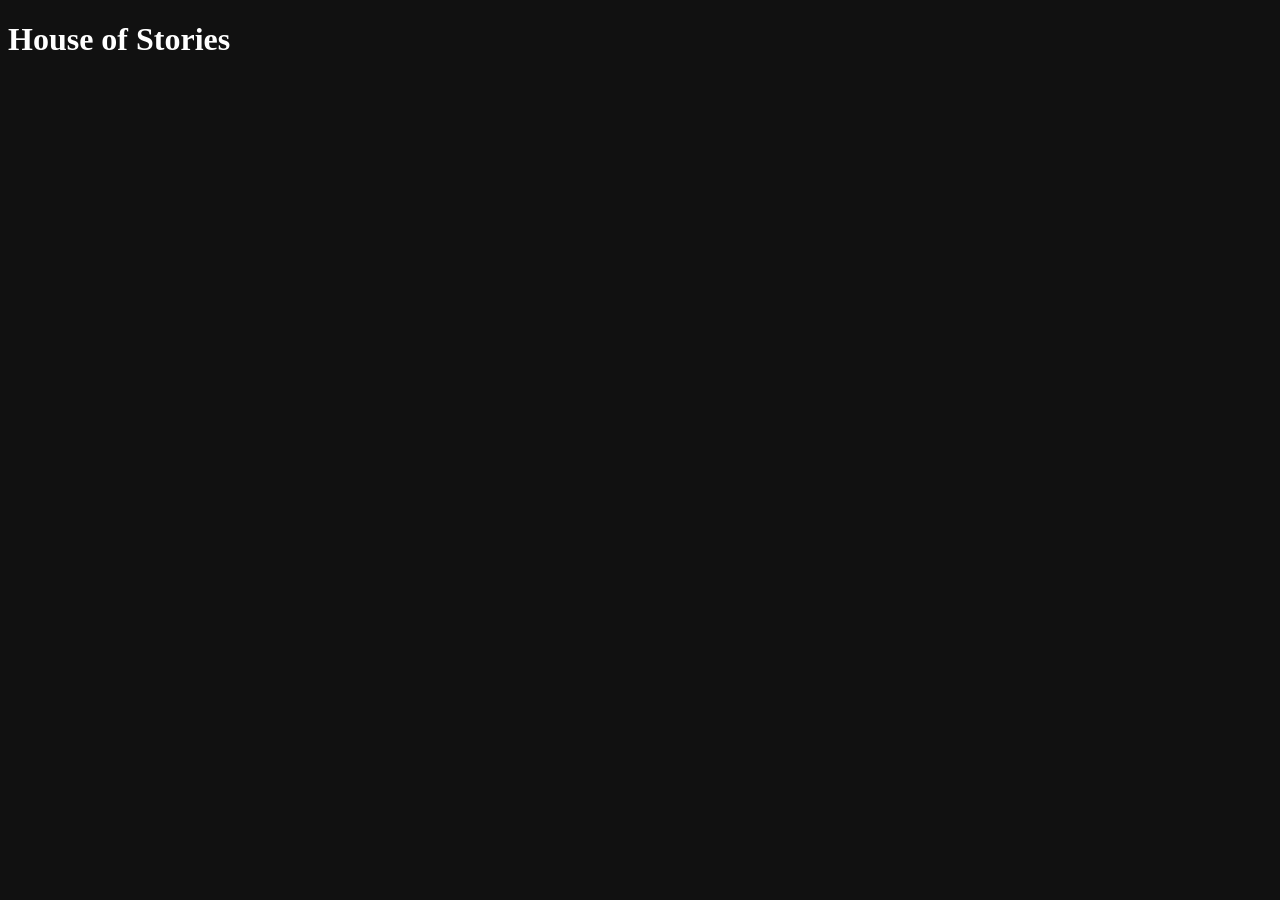
==== index.html @ 5167f4d7 "Project setup" ====
<!DOCTYPE html>
<html>
<head>
    <title>House of Stories</title>
    <link rel="stylesheet" href="style.css">
</head>

<body>

<h1>House of Stories</h1>

<script src="script.js"></script>

</body>

</html>
---- style.css ----
body{

background:#111;

color:white;

}
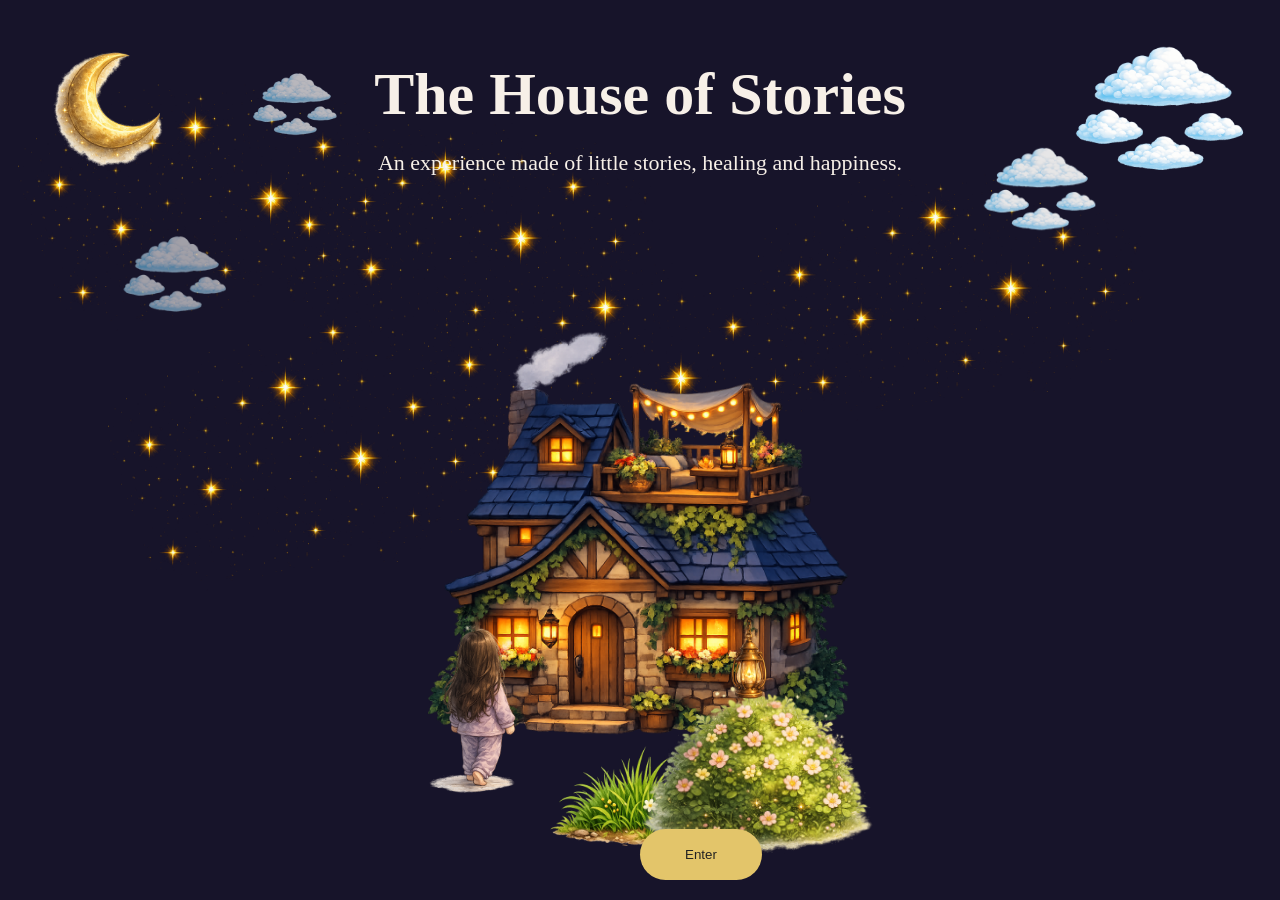
==== commit e8950763: "Completed House of Stories website" ====
--- a/index.html
+++ b/index.html
@@ -1,16 +1,70 @@
-<!DOCTYPE html>
-<html>
 <head>
-    <title>House of Stories</title>
-    <link rel="stylesheet" href="style.css">
+
+<title>House of Stories</title>
+
+<link rel="stylesheet" href="style.css">
+
 </head>
-
 <body>
 
-<h1>House of Stories</h1>
+<section id="outsideScene" class="outside-scene">
+     <img
+    id="cat_sleep"
+    class="cat"
+    src="assets/characters/cat_sleeping.png">
+
+    <img class="moon"
+         src="assets/effects/moon.png">
+
+    <img class="stars"
+         src="assets/effects/stars.png">
+    <img class="stars stars1" src="assets/effects/stars.png">
+
+    <img class="stars stars2" src="assets/effects/stars.png">
+
+    <img class="stars stars3" src="assets/effects/stars.png">
+
+    <img class="stars stars4" src="assets/effects/stars.png">
+
+    <!-- <img class="clouds"
+         src="assets/effects/clouds.png"> -->
+    <img class="cloud cloud1" src="assets/effects/clouds.png">
+
+    <img class="cloud cloud2" src="assets/effects/clouds.png">
+
+    <img class="cloud cloud3" src="assets/effects/clouds.png">
+
+    <img class="cloud cloud4" src="assets/effects/clouds.png">
+    
+    <img class="house"
+         src="assets/objects/house.png">
+
+    <!-- <img class="tree"
+         src="assets/effects/tree.png"> -->
+
+    <img class="grass"
+         src="assets/effects/grass.png">
+
+    <img class="bush"
+         src="assets/effects/bush.png">
+
+    <img class="girl" id="girl"
+         src="assets/characters/girl1.png">
+     
+
+    <img class="lantern"
+         src="assets/objects/lantern.png">
+
+    <h1>The House of Stories</h1>
+
+    <p>
+        An experience made of little stories,
+        healing and happiness.
+    </p>
+    <button id="enterButton" class="main-button">Enter</button>
+
+</section>
 
 <script src="script.js"></script>
 
-</body>
-
-</html>+</body>
--- a/style.css
+++ b/style.css
@@ -1,7 +1,1258 @@
+/* ===========================
+   HOUSE OF STORIES COLORS
+=========================== */
+
+:root{
+
+    --bg-dark:#17142A;
+
+    --bg-light:#2A2545;
+
+    --cream:#F7F0E8;
+
+    --gold:#E3C56A;
+
+    --brown:#8C6545;
+
+    --pink:#E8A9B5;
+
+    --green:#8FB98B;
+    --speed-fast:.2s;
+
+    --speed-normal:.4s;
+
+    --speed-slow:.8s;
+}
+*{
+
+    margin:0;
+
+    padding:0;
+
+    box-sizing:border-box;
+
+}
 body{
-
-background:#111;
-
-color:white;
-
+    background: var(--bg-dark);
+    color: var(--cream);
+}
+.container{
+
+    text-align:center;
+
+}
+.outside-scene h1{
+
+    position:absolute;
+
+    top:60px;
+
+    left:50%;
+
+    transform:translateX(-50%);
+
+    color:var(--cream);
+
+    font-size:60px;
+
+}
+.outside-scene p{
+
+    position:absolute;
+
+    top:150px;
+
+    left:50%;
+
+    transform:translateX(-50%);
+
+    font-size:22px;
+
+}
+.main-button{
+
+    position:absolute;
+
+    bottom:20px;
+
+    left:50%;
+
+    background:var(--gold);
+
+    color:#222;
+
+    border:none;
+
+    padding:18px 45px;
+
+    border-radius:50px;
+
+    cursor:pointer;
+    transition:
+    transform .25s ease,
+    opacity .25s ease;
+    
+}
+.main-button:hover{
+
+    transform:scale(1.05);
+    opacity: 0.7;
+
+}
+.card{
+
+    background:var(--bg-light);
+
+    border-radius:20px;
+
+    padding:20px;
+
+    border:2px solid rgba(255,255,255,.08);
+
+    box-shadow:0 8px 25px rgba(0,0,0,.3);
+
+}
+.outside-scene{
+
+    position:relative;
+
+    width:100%;
+
+    height:100vh;
+
+    overflow:hidden;
+
+    background:#17142A;
+    transition:opacity 1.5s ease;
+}
+.moon{
+
+    position:absolute;
+
+    width:170px;
+
+    top:25px;
+
+    left:25px;
+
+}
+.stars{
+
+    position:absolute;
+
+    width:400px;
+
+}
+.stars1{
+
+    top:40px;
+    width: 520px;
+    left:250px;
+
+}
+.stars2{
+
+    top:90px;
+    width: 520px;
+    right:120px;
+
+}
+.stars3{
+
+    top:260px;
+    width: 520px;
+    left:90px;
+
+}
+.stars4{
+
+    top:180px;
+    width: 520px;
+    right:450px;
+
+}
+.cloud{
+
+    position:absolute;
+
+}
+.cloud1{
+
+    width:180px;
+
+    top:20px;
+
+    right:30px;
+
+}
+.cloud2{
+
+    width:120px;
+
+    top:130px;
+
+    right:180px;
+
+    opacity:.9;
+
+}
+.cloud3{
+
+    width:90px;
+
+    top:60px;
+
+    left:250px;
+
+    opacity:.7;
+
+}
+.cloud4{
+
+    width:110px;
+
+    top:220px;
+
+    left:120px;
+
+    opacity:.6;
+
+}
+
+.house{
+
+    position:absolute;
+
+    width:450px;
+
+    bottom:120px;
+
+    left:50%;
+
+    transform:translateX(-50%);
+
+}
+.girl{
+
+    position:absolute;
+
+    width:190px;
+
+    bottom:95px;
+
+    left:30%;
+    transition:left 2s ease;
+}
+.cat{
+
+    position:absolute;
+
+    width:90px;
+
+    bottom:95px;
+    transition:left 2s ease;
+    left:53%;
+    
+}
+.lantern{
+
+    position:absolute;
+
+    width:90px;
+
+    bottom:190px;
+
+    left:55%;
+
+}
+.grass{
+
+    position:absolute;
+
+    width:200px;
+
+    left:50%;
+
+    bottom:0;
+
+    transform:translateX(-50%);
+
+}
+.bush{
+
+    position:absolute;
+
+    width:250px;
+
+    bottom:10;
+
+    right:400px;
+
+}
+/* .tree{
+
+    width:220px;
+
+    left:40px;
+
+    bottom:40px;
+
+} */
+.hall-scene{
+
+    position:relative;
+
+    width:100%;
+
+    height:100vh;
+
+    overflow:hidden;
+
+}
+.hall-background{
+
+    position:absolute;
+
+    width:100%;
+
+    height:100%;
+
+    object-fit:cover;
+
+}
+.hall-girl{
+
+    position:absolute;
+
+    width:470px;
+
+    bottom:0px;
+
+    left:35%;
+
+}
+.hall-cat{
+
+    position:absolute;
+
+    width:180px;
+
+    bottom:70px;
+
+    left:52%;
+
+}
+.window{
+
+    position:absolute;
+
+    width:160px;
+
+    left:0px;
+
+    top:210px;
+
+    cursor:pointer;
+
+    transition:.3s;
+
+}
+
+.bookshelf{
+
+    position:absolute;
+
+    width:320px;
+
+    left:350px;
+
+    bottom:170px;
+
+}
+.plant{
+
+    position:absolute;
+
+    width:140px;
+
+    right:180px;
+
+    bottom:180px;
+
+}
+.radio{
+
+    position:absolute;
+
+    width:320px;
+
+    right:280px;
+
+    bottom:160px;
+
+}
+.teddy{
+
+    position:absolute;
+
+    width:110px;
+
+    left:260px;
+
+    bottom:80px;
+
+}
+.cake{
+
+    position:absolute;
+
+    width:150px;
+
+    left:130px;
+
+    bottom:260px;
+
+}
+.bookshelf,
+.window,
+.radio,
+.plant,
+.teddy,
+.cake{
+
+    cursor:pointer;
+
+    transition:transform .25s ease;
+
+}
+
+.bookshelf:hover,
+.window:hover,
+.radio:hover,
+.plant:hover,
+.teddy:hover,
+.cake:hover{
+
+    transform:scale(1.05);
+
+}
+.overlay{
+
+    position:absolute;
+
+    inset:0;
+
+    background:rgba(0,0,0,.55);
+
+    display:flex;
+
+    justify-content:center;
+
+    align-items:center;
+
+    z-index:100;
+
+}
+.hidden{
+
+    display:none;
+
+}
+.paper-image{
+
+    width:100%;
+
+}
+
+.paper-note{
+
+    position:relative;
+
+    width:620px;
+
+}
+.paper-text{
+
+    position:absolute;
+
+    inset:0;
+
+    display:flex;
+
+    flex-direction:column;
+
+    justify-content:center;
+
+    align-items:center;
+
+    text-align:center;
+
+    padding:70px;
+    color: rgb(0,0,0);
+
+}
+
+.books-image{
+
+    width:420px;
+
+}
+.books-menu{
+
+    display:flex;
+
+    justify-content:center;
+
+    align-items:center;
+
+    gap:40px;
+
+}
+.letters-menu{
+
+    display:flex;
+
+    flex-direction:column;
+
+    gap:15px;
+
+}
+.letters-menu button{
+
+    width:150px;
+
+    padding:12px;
+
+    border:none;
+
+    border-radius:15px;
+
+    background:#E3C56A;
+
+    cursor:pointer;
+
+    font-size:18px;
+
+    transition:.25s;
+
+}
+.letters-menu button:hover{
+
+    transform:scale(1.05);
+
+}
+#letterContent{
+
+    white-space: pre-line;
+
+}
+.room-menu{
+
+    position:absolute;
+
+    right:25px;
+
+    top:50%;
+
+    transform:translateY(-50%);
+
+    display:flex;
+
+    flex-direction:column;
+
+    gap:15px;
+
+    z-index:50;
+
+}
+.room-menu button{
+
+    width:170px;
+
+    padding:14px;
+
+    border:none;
+
+    border-radius:15px;
+
+    background:#8C6545;
+
+    color:#F7F0E8;
+
+    font-size:18px;
+
+    cursor:pointer;
+
+    transition:.25s;
+
+}
+.room-menu button:hover{
+
+    transform:translateX(-8px);
+
+    background:#A5744E;
+
+}
+.stars-scene{
+
+    position:relative;
+
+    width:100%;
+
+    height:100vh;
+
+    overflow:hidden;
+
+    background:#090B18;
+
+}
+.moon{
+
+    position:absolute;
+
+    width:160px;
+
+    top:30px;
+
+    left:30px;
+
+}
+.hall-girl{
+
+    position:absolute;
+
+    width:450px;
+
+    bottom:0;
+
+    left:40%;
+
+}
+.hall-cat{
+
+    position:absolute;
+
+    width:170px;
+
+    bottom:70px;
+
+    left:57%;
+
+}
+.jar{
+
+    position:absolute;
+
+    width:320px;
+
+    bottom:90px;
+
+    left:32%;
+
+}
+.star{
+
+    position:absolute;
+
+    width:140px;
+
+}
+.star1{
+
+    top:60px;
+    left:180px;
+
+}
+
+.star2{
+
+    top:150px;
+    left:500px;
+
+}
+
+.star3{
+
+    top:0px;
+    right:220px;
+
+}
+
+.star4{
+
+    top:280px;
+    left:260px;
+
+}
+
+.star5{
+
+    top:220px;
+    right:120px;
+
+}
+
+.star6{
+
+    top:0px;
+    left:650px;
+
+}
+@keyframes float{
+
+    0%{
+
+        transform:translateY(0px);
+
+    }
+
+    50%{
+
+        transform:translateY(-12px);
+
+    }
+
+    100%{
+
+        transform:translateY(0px);
+
+    }
+
+}
+.star1{
+    
+    animation-duration:3s;
+
+}
+
+.star2{
+
+    animation-duration:4s;
+
+}
+
+.star3{
+
+    animation-duration:2.7s;
+
+}
+
+.star4{
+
+    animation-duration:3.8s;
+
+}
+
+.star5{
+
+    animation-duration:2.5s;
+
+}
+
+.star6{
+
+    animation-duration:4.2s;
+
+}
+.stars,.star1,.star2,.star3,.star4,.star5,.star6{
+    width: 420px;
+}
+.star-counter{
+
+    position:absolute;
+
+    left:40.8%;
+
+    bottom:190px;
+
+    font-size:34px;
+
+    color:white;
+
+    font-weight:bold;
+
+}
+.star-counter{
+    color: #090B18;
+}
+.finish-button{
+
+    position:absolute;
+
+    bottom:40px;
+
+    right:40px;
+
+    padding:15px 35px;
+
+    border:none;
+
+    border-radius:40px;
+
+    background:#E3C56A;
+
+    cursor:pointer;
+
+}
+.constellation{
+
+    position:absolute;
+
+    width:420px;
+
+    top:120px;
+
+    left:50%;
+
+    transform:translateX(-50%);
+
+}
+#gameScene{
+
+    transition:opacity .8s ease;
+
+}
+body{
+
+    background: var(--bg-dark);
+    color: var(--cream);
+
+    opacity:1;
+
+    transition:opacity 1s ease;
+
+}
+
+.drama-scene{
+
+    position:relative;
+
+    width:100%;
+
+    height:100vh;
+
+    overflow:hidden;
+
+    background:#E8DCC7;
+
+}
+.cupboard{
+
+    position:absolute;
+
+    width:220px;
+
+    cursor:pointer;
+
+    transition:.3s;
+
+}
+
+.cupboard:hover{
+
+    transform:scale(1.05);
+
+}
+.cupboard1{
+
+    top:180px;
+    left:23%;
+
+}
+
+.cupboard2{
+
+    top:180px;
+    right:23%;
+
+}
+
+.cupboard3{
+
+    bottom:120px;
+    left:23%;
+
+}
+
+.cupboard4{
+
+    bottom:120px;
+    right:23%;
+
+}
+.drama-scene h1{
+
+    position:absolute;
+
+    top:40px;
+
+    left:50%;
+
+    transform:translateX(-50%);
+
+    color:#6B4423;
+
+}
+.drama-photo{
+
+    width:300px;
+
+    border-radius:0px;
+
+    margin-bottom:25px;
+
+}
+.answer-row{
+
+    display:flex;
+
+    gap:15px;
+
+    align-items:center;
+
+    margin-top:20px;
+
+}
+
+.drama-paper-text{
+
+    display:flex;
+
+    flex-direction:column;
+
+    align-items:center;
+
+    justify-content:center;
+
+}
+.submit-button{
+
+    padding:14px 28px;
+
+    border:none;
+
+    border-radius:14px;
+
+    background:#E3C56A;
+
+    font-size:18px;
+
+}
+.drama-paper-text h2{
+    color:#3F2A18;
+    font-size:34px;
+
+    margin-top:0px;
+
+    margin-bottom:20px;
+
+}
+.drama-paper-text input{
+
+    width:320px;
+
+    padding:15px;
+
+    font-size:22px;
+
+    margin-top:20px;
+
+}
+.drama-card{
+
+    position:absolute;
+
+    left:50%;
+
+    top:50%;
+
+    transform:translate(-50%,-50%);
+
+    background:#f8f1e7;
+
+    border-radius:20px;
+
+    padding:40px;
+
+    display:flex;
+
+    flex-direction:column;
+
+    align-items:center;
+
+    justify-content:center;
+
+    gap:25px;
+
+}
+#answer{
+
+    width:300px;
+
+    padding:14px;
+
+    font-size:20px;
+
+    border:none;
+
+    border-radius:14px;
+
+}
+#correctCard{
+
+    text-align:center;
+
+}
+
+#correctCard p{
+
+    position:static;
+
+    transform:none;
+
+    color:#3F2A18;
+
+    font-size:22px;
+
+    margin:20px 0;
+
+}
+
+/* ===========================
+   ROOFTOP
+=========================== */
+
+.rooftop-scene{
+
+    position:relative;
+
+    width:100%;
+
+    height:100vh;
+
+    overflow:hidden;
+
+}
+
+.rooftop-background{
+
+    position:absolute;
+
+    width:100%;
+
+    height:100%;
+
+    object-fit:cover;
+
+}
+
+.rooftop-cat{
+
+    position:absolute;
+
+    width:170px;
+
+    bottom:95px;
+
+    left:50%;
+
+    transform:translateX(-50%);
+
+    cursor:pointer;
+
+    transition:.5s;
+
+}
+
+.rooftop-cat:hover{
+
+    transform:translateX(-50%) scaleX(-1) scale(1.05);
+
+}
+.rooftop-scene{
+
+    position:relative;
+
+    width:100%;
+
+    height:100vh;
+
+    overflow:hidden;
+
+}
+
+.rooftop-background{
+
+    position:absolute;
+
+    width:100%;
+
+    height:100%;
+
+    object-fit:cover;
+
+}
+.rooftop-cat{
+
+    position:absolute;
+    width:140px;
+    left:45%;
+    bottom:70px;
+    transform:translateX(-50%) scaleX(-1);
+
+}
+
+.rooftop-girl{
+
+    position:absolute;
+    width:300px;
+    left:45%;
+    bottom:0px;
+    transform:translateX(-50%);
+}
+.fade{
+
+    opacity:0;
+
+}
+.glow{
+
+    position:absolute;
+
+    inset:0;
+
+    background:radial-gradient(
+        circle,
+        rgba(255,245,180,.75),
+        rgba(255,245,180,0)
+    );
+
+    pointer-events:none;
+
+    animation:flash 1.2s ease;
+
+    z-index:5;
+
+}
+
+@keyframes flash{
+
+    0%{
+
+        opacity:0;
+
+        transform:scale(.7);
+
+    }
+
+    40%{
+
+        opacity:1;
+
+        transform:scale(1.2);
+
+    }
+
+    100%{
+
+        opacity:0;
+
+        transform:scale(2);
+
+    }
+
+}
+.birthday-note{
+
+    position:absolute;
+
+    top:60px;
+
+    left:50%;
+
+    transform:translateX(-50%);
+
+    width:620px;
+
+    padding:35px;
+
+    text-align:center;
+
+    background:rgba(250,245,235,.92);
+
+    color:#4B2E1D;
+
+    border-radius:25px;
+
+    box-shadow:0 0 30px rgba(255,220,120,.35);
+
+}
+
+.birthday-note h1{
+
+    font-size:48px;
+
+    margin-bottom:15px;
+
+}
+
+.birthday-note h2{
+
+    font-size:32px;
+
+    margin-bottom:25px;
+
+}
+
+.birthday-note p{
+
+    font-size:24px;
+
+    line-height:1.8;
+
+}
+.restart-button{
+
+    position:absolute;
+
+    right:40px;
+
+    bottom:35px;
+
+    padding:18px 40px;
+
+    border:none;
+
+    border-radius:40px;
+
+    background:#E3C56A;
+
+    color:#2d2d2d;
+
+    font-size:22px;
+
+    cursor:pointer;
+
+    transition:.3s;
+
+}
+
+.restart-button:hover{
+
+    transform:scale(1.05);
+
+}
+
+
+
+
+
+
+
+.drama-card.hidden{
+    display:none;
+}
+
+.hidden{
+    display:none;
 }
